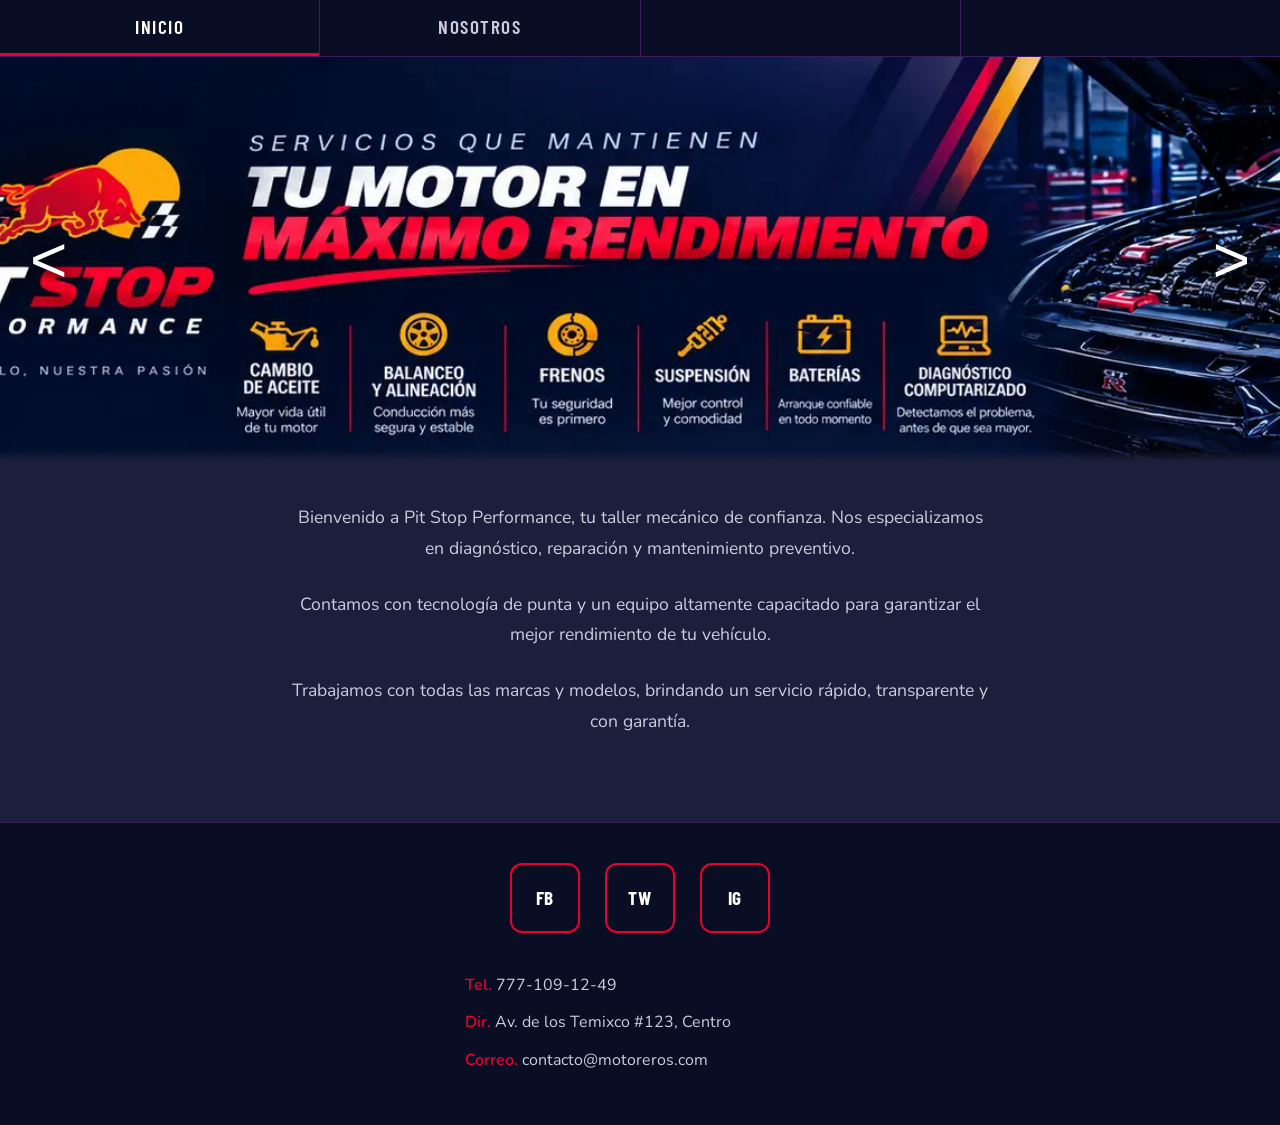
==== index.html @ a775bce0 "First commit" ====
<!DOCTYPE html>
<html lang="es">
<head>
    <meta charset="UTF-8">
    <meta name="viewport" content="width=device-width, initial-scale=1.0">
    <title>Pit Stop Performance - Taller Mecánico</title>
    <meta name="description" content="Pit Stop Performance, taller mecánico especializado en diagnóstico, reparación y mantenimiento preventivo para todas las marcas y modelos.">

    <!-- Fuentes: preconnect + link (en lugar de @import en el CSS) -->
    <link rel="preconnect" href="https://fonts.googleapis.com">
    <link rel="preconnect" href="https://fonts.gstatic.com" crossorigin>
    <link rel="stylesheet" href="https://fonts.googleapis.com/css2?family=Barlow+Condensed:wght@400;600;700&family=Nunito:wght@400;600&display=swap">

    <link rel="stylesheet" href="css/style.css">
    <link rel="preload" href="img/pit_stop_slider_1.webp" as="image">
</head>
<body>

    <!-- Menú Sticky -->
    <header class="header sticky">
        <!-- Elementos móviles: Botón hamburguesa, Logo circular y Nombre -->
        <button class="menu-toggle" id="btnMenu" aria-label="Abrir menú">☰</button>
        <div class="header-brand">
            <img src="img/logo.png" alt="Pit Stop Performance" class="header-logo" width="45" height="45">
            <span class="header-title">Pit Stop Performance</span>
        </div>

        <!-- Navegación Escritorio -->
        <nav class="navbar desktop-nav">
            <ul class="nav-links">
                <li><a href="#inicio" class="activo">Inicio</a></li>
                <li><a href="nosotros.html">Nosotros</a></li>
                <!-- Espacios reservados (ocultos para lectores de pantalla) -->
                <li aria-hidden="true"><a href="#" tabindex="-1"></a></li>
                <li aria-hidden="true"><a href="#" tabindex="-1"></a></li>
            </ul>
        </nav>
    </header>

    <!-- Menú Lateral Desplegable (Móvil) -->
    <div class="menu-overlay" id="menuOverlay"></div>
    <div class="mobile-menu-drawer" id="mobileDrawer">
        <div class="drawer-header">
            <button class="close-btn" id="btnClose" aria-label="Cerrar menú">X</button>
            <span>Menú</span>
        </div>
        <ul class="drawer-links">
            <li><a href="#inicio">Inicio</a></li>
            <li><a href="nosotros.html">Nosotros</a></li>
            <li aria-hidden="true"><a href="#" tabindex="-1"></a></li>
            <li aria-hidden="true"><a href="#" tabindex="-1"></a></li>
        </ul>
        <div class="drawer-footer">
            <img src="img/logo.png" alt="Pit Stop Performance" class="drawer-logo" width="120" height="120">
        </div>
    </div>

    <!-- Sección del Slide -->
    <section class="slide-section" id="inicio">
        <button class="arrow left-arrow" aria-label="Imagen anterior">&lt;</button>

        <div class="slide-container">
            <img src="img/pit_stop_slider_1.webp" alt="Servicios Pit Stop" class="slide-image active" width="1920" height="640" fetchpriority="high">
            <img src="img/pit_stop_slider_2.webp" alt="Promociones Especiales" class="slide-image" width="1920" height="640" loading="lazy">
            <img src="img/pit_stop_slider_3.webp" alt="Tu confianza nos impulsa" class="slide-image" width="1920" height="640" loading="lazy">

        </div>

        <button class="arrow right-arrow" aria-label="Imagen siguiente">&gt;</button>

        <!-- Efecto difuminado que se fusiona con el fondo #1B1F3B -->
        <div class="fade-overlay"></div>
    </section>

    <!-- Sección de Texto -->
    <section class="text-section" id="presentacion">
        <div class="text-lines">
            <p>Bienvenido a Pit Stop Performance, tu taller mecánico de confianza. Nos especializamos en diagnóstico, reparación y mantenimiento preventivo.</p>
            <p>Contamos con tecnología de punta y un equipo altamente capacitado para garantizar el mejor rendimiento de tu vehículo.</p>
            <p>Trabajamos con todas las marcas y modelos, brindando un servicio rápido, transparente y con garantía.</p>
        </div>
    </section>

    <!-- Footer / Redes y Contacto -->
    <footer class="footer">
        <div class="social-boxes">
            <div class="social-box">FB</div>
            <div class="social-box">TW</div>
            <div class="social-box">IG</div>
        </div>

        <div class="contact-info">
            <p><strong>Tel.</strong> 777-109-12-49</p>
            <p><strong>Dir.</strong> Av. de los Temixco #123, Centro</p>
            <p><strong>Correo.</strong> contacto@motoreros.com</p>
        </div>
    </footer>

    <script src="js/main.js" defer></script>
</body>
</html>
---- css/style.css ----
/* ============================================================
   PIT STOP PERFORMANCE — Taller Mecánico
   Paleta: Red Bull Racing  |  Fuentes: Barlow Condensed + Nunito
   (Las fuentes se cargan con <link> en el HTML, no con @import)
   ============================================================ */

/* Reseteo básico */
* {
    margin: 0;
    padding: 0;
    box-sizing: border-box;
}

/* ── Variables de color Red Bull Racing ── */
:root {
    --azul-profundo:   #0A0E24;   /* Navbar, footer */
    --azul-medianoche: #1B1F3B;   /* Fondo body */
    --morado-borde:    #3A1C5A;   /* Bordes, separadores */
    --rojo-rb:         #E8002D;   /* Acento principal */
    --amarillo-rb:     #F5A623;   /* Acento secundario */
    --blanco:          #FFFFFF;   /* Texto principal */
    --blanco-suave:    #CCCCDD;   /* Texto párrafos */
    --gris-oscuro:     #55557A;   /* Texto terciario / copyright */
    --fondo-body:      #1B1F3B;   /* Color base del body — CLAVE para el difuminado */
}

/* ── Tipografías ── */
body {
    font-family: 'Nunito', 'Segoe UI', Arial, sans-serif;
    background-color: var(--fondo-body);
    color: var(--blanco-suave);
}

/* ============================================================
   NAVBAR — Sticky
   ============================================================ */
.header.sticky {
    position: sticky;
    top: 0;
    background-color: var(--azul-profundo);
    border-bottom: 1px solid var(--morado-borde);
    z-index: 1000;
}

.nav-links {
    display: flex;
    list-style: none;
    width: 100%;
}

.nav-links li {
    flex: 1;
    border-right: 1px solid var(--morado-borde);
}

.nav-links li:last-child {
    border-right: none;
}

.nav-links a {
    display: block;
    text-align: center;
    padding: 15px;
    text-decoration: none;
    color: var(--blanco-suave);
    font-family: 'Barlow Condensed', 'Arial Narrow', sans-serif;
    font-size: 1.2rem;
    font-weight: 600;
    letter-spacing: 0.08em;
    text-transform: uppercase;
    transition: color 0.2s, background-color 0.2s;
    border-bottom: 3px solid transparent;
}

.nav-links a:hover {
    color: var(--blanco);
    background-color: rgba(232, 0, 45, 0.08);
    border-bottom-color: var(--rojo-rb);
}

.nav-links a.activo {
    color: var(--blanco);
    border-bottom-color: var(--rojo-rb);
}

/* ============================================================
   SECCIÓN DEL SLIDE
   ============================================================ */
.slide-section {
    position: relative;
    width: 100%;
    height: 45vh;
    min-height: 300px;
    display: flex;
    align-items: center;
    justify-content: space-between;
    overflow: hidden;
}

.slide-container {
    position: absolute;
    top: 0;
    left: 0;
    width: 100%;
    height: 100%;
    display: flex;
    align-items: center;
    justify-content: center;
    z-index: 1;
}

.slide-image {
    position: absolute;
    top: 0;
    left: 0;
    width: 100%;
    height: 100%;
    object-fit: cover;
    opacity: 0;
    transition: opacity 0.6s ease;
}

.slide-image.active {
    opacity: 1;
}

/* Flechas prev / next */
.arrow {
    background: transparent;
    border: none;
    font-size: 4rem;
    color: var(--blanco);
    cursor: pointer;
    z-index: 4;
    padding: 0 30px;
    text-shadow: 2px 2px 10px rgba(0, 0, 0, 0.8);
    transition: color 0.2s, text-shadow 0.2s;
    line-height: 1;
    user-select: none;
}

.arrow:hover {
    color: var(--rojo-rb);
    text-shadow: 0 0 18px rgba(232, 0, 45, 0.7);
}

/* ── DIFUMINADO ──
   El gradiente va de transparente al mismo color del body (#1B1F3B).
   Este valor DEBE coincidir con --fondo-body si cambias el color. */
.fade-overlay {
    position: absolute;
    bottom: 0;
    left: 0;
    width: 100%;
    height: 40px;
    background: linear-gradient(
        to bottom,
        rgba(27, 31, 59, 0) 0%,
        rgba(27, 31, 59, 0.1) 70%,
        rgba(27, 31, 59, 1) 100%
    );
    z-index: 3;
    pointer-events: none;
}

/* ============================================================
   SECCIÓN DE TEXTO (debajo del slide)
   ============================================================ */
.text-section {
    position: relative;
    padding: 40px 20px 60px 20px;
    text-align: center;
    z-index: 5;
    background-color: var(--fondo-body);
}

.text-lines {
    max-width: 700px;
    margin: 0 auto;
}

.text-lines p {
    margin-bottom: 25px;
    font-family: 'Nunito', sans-serif;
    font-size: 1.1rem;
    font-weight: 400;
    color: var(--blanco-suave);
    line-height: 1.75;
}

/* ============================================================
   FOOTER — Redes Sociales + Contacto
   ============================================================ */
.footer {
    padding: 40px 20px;
    display: flex;
    flex-direction: column;
    align-items: center;
    background-color: var(--azul-profundo);
    border-top: 1px solid var(--morado-borde);
}

.social-boxes {
    display: flex;
    gap: 25px;
    margin-bottom: 40px;
}

.social-box {
    width: 70px;
    height: 70px;
    border: 2px solid var(--rojo-rb);
    border-radius: 12px;
    display: flex;
    align-items: center;
    justify-content: center;
    font-family: 'Barlow Condensed', sans-serif;
    font-weight: 700;
    font-size: 1.2rem;
    color: var(--blanco);
    cursor: pointer;
    background-color: transparent;
    letter-spacing: 0.05em;
    transition: background-color 0.2s, border-color 0.2s, color 0.2s, transform 0.15s;
}

.social-box:hover {
    background-color: var(--rojo-rb);
    border-color: var(--rojo-rb);
    color: var(--blanco);
    transform: translateY(-3px);
}

.contact-info {
    text-align: left;
    width: 100%;
    max-width: 350px;
}

.contact-info p {
    margin-bottom: 12px;
    font-family: 'Nunito', sans-serif;
    font-size: 1rem;
    font-weight: 400;
    color: var(--blanco-suave);
    line-height: 1.6;
}

.contact-info strong {
    color: var(--rojo-rb);
    font-weight: 600;
}

/* Logo central del slider */
.center-logo {
    position: absolute;
    width: 220px;
    height: auto;
    z-index: 2;
    filter: drop-shadow(0px 4px 8px rgba(0,0,0,0.6));
}

/* ============================================================
   UTILIDADES
   ============================================================ */

/* Scrollbar personalizado (solo Chrome/Edge) */
::-webkit-scrollbar { width: 8px; }
::-webkit-scrollbar-track { background: var(--azul-profundo); }
::-webkit-scrollbar-thumb { background: var(--morado-borde); border-radius: 4px; }
::-webkit-scrollbar-thumb:hover { background: var(--rojo-rb); }

/* ============================================================
   DISEÑO RESPONSIVO (MÓVIL)
   ============================================================ */

/* Ocultar elementos móviles por defecto (vista de escritorio) */
.menu-toggle, .header-brand, .mobile-menu-drawer {
    display: none;
}

@media (max-width: 1080px) {
    .desktop-nav {
        display: none;
    }

    /* --- Capa de fondo oscuro y borroso --- */
    .menu-overlay {
        position: fixed;
        top: 0;
        left: 0;
        width: 100%;
        height: 100vh;
        background-color: rgba(10, 14, 36, 0.6);
        backdrop-filter: blur(4px);
        -webkit-backdrop-filter: blur(4px);
        z-index: 1500;
        opacity: 0;
        visibility: hidden;
        transition: opacity 0.3s ease, visibility 0.3s ease;
    }

    .menu-overlay.active {
        opacity: 1;
        visibility: visible;
    }

    .header.sticky {
        display: flex;
        align-items: center;
        justify-content: space-between;
        padding: 10px 20px;
    }

    .menu-toggle {
        display: block;
        background: none;
        border: none;
        color: var(--blanco);
        font-size: 2rem;
        cursor: pointer;
    }

    .header-brand {
        display: flex;
        align-items: center;
        gap: 10px;
        color: var(--blanco);
        font-family: 'Barlow Condensed', sans-serif;
        font-size: 1.5rem;
        font-weight: 700;
    }

    /* --- Menú Lateral (Drawer) --- */
    .mobile-menu-drawer {
        display: flex;
        flex-direction: column;
        position: fixed;
        top: 0;
        left: 0;
        width: 75%;
        max-width: 320px;
        height: 100vh;
        background-color: var(--azul-profundo);
        border-right: 2px solid var(--rojo-rb);
        box-shadow: 5px 0 15px rgba(0,0,0,0.5);
        z-index: 2000;
        transform: translateX(-100%);
        transition: transform 0.3s ease-in-out;
    }

    .mobile-menu-drawer.open {
        transform: translateX(0);
    }

    .drawer-header {
        display: flex;
        align-items: center;
        padding: 20px;
        border-bottom: 1px solid var(--morado-borde);
        color: var(--blanco);
        font-family: 'Barlow Condensed', sans-serif;
        font-size: 1.5rem;
    }

    .close-btn {
        background: none;
        border: 1px solid var(--blanco);
        color: var(--blanco);
        padding: 5px 12px;
        margin-right: 15px;
        cursor: pointer;
        font-size: 1.2rem;
        font-weight: bold;
    }

    .drawer-links {
        list-style: none;
        display: flex;
        flex-direction: column;
        padding: 0;
    }

    .drawer-links li {
        border-bottom: 1px solid var(--morado-borde);
    }

    .drawer-links a {
        display: block;
        padding: 20px;
        color: var(--blanco-suave);
        text-decoration: none;
        font-family: 'Barlow Condensed', sans-serif;
        font-size: 1.2rem;
        text-transform: uppercase;
    }

    .drawer-footer {
        margin-top: auto;
        padding: 20px;
        display: flex;
        justify-content: center;
        border-top: 1px solid var(--morado-borde);
    }

    .slide-section {
        height: auto;
        min-height: 150px;
        aspect-ratio: 3 / 1;
    }

    .header-logo {
        width: 45px;
        height: auto;
        object-fit: contain;
    }

    .drawer-logo {
        width: 120px;
        height: auto;
        margin: 0 auto;
        object-fit: contain;
    }

    .center-logo {
        width: 140px;
    }

    .slide-image {
        object-fit: contain;
        background-color: var(--fondo-body);
    }

    .arrow {
        font-size: 2rem;
        padding: 0 5px;
    }

    .fade-overlay {
        display: none;
    }
}

/* ============================================================
   ANIMACIONES AL HACER SCROLL (SCROLLTELLING UNIVERSAL)
   ============================================================ */

/* Estados iniciales (invisibles). will-change solo mientras esperan animarse */
.animar-arriba,
.animar-izquierda,
.animar-derecha {
    opacity: 0;
    will-change: opacity, transform;
    transition: opacity 0.8s ease-out, transform 0.8s ease-out;
}

.animar-arriba    { transform: translateY(50px); }
.animar-izquierda { transform: translateX(-50px); }
.animar-derecha   { transform: translateX(50px); }

/* Estado final (activado por JavaScript). Libera la capa de GPU al terminar */
.animar-arriba.visible,
.animar-izquierda.visible,
.animar-derecha.visible {
    opacity: 1;
    transform: translate(0, 0);
    will-change: auto;
}

/* Efecto cascada */
.retraso-1 { transition-delay: 0.2s; }
.retraso-2 { transition-delay: 0.4s; }
.retraso-3 { transition-delay: 0.6s; }

/* Accesibilidad: sin movimiento para quien lo pide en su sistema */
@media (prefers-reduced-motion: reduce) {
    .animar-arriba,
    .animar-izquierda,
    .animar-derecha {
        opacity: 1;
        transform: none;
        transition: none;
        will-change: auto;
    }

    .slide-image,
    .timeline-horizontal {
        transition: none;
    }
}
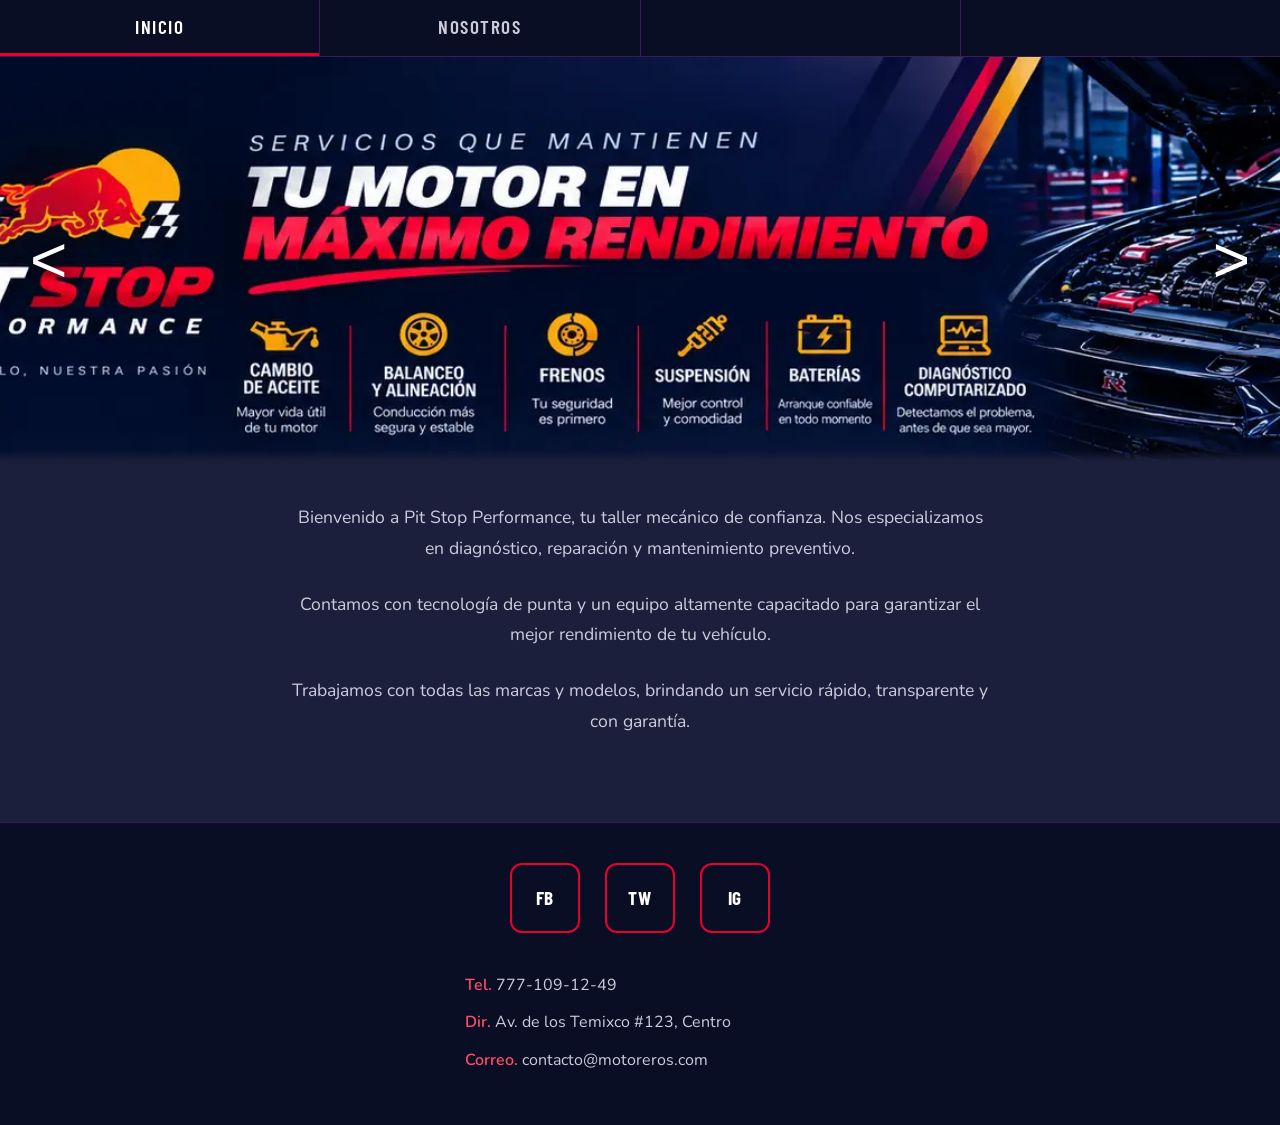
==== commit 92fd1058: "tercer inteto" ====
--- a/index.html
+++ b/index.html
@@ -6,12 +6,14 @@
     <title>Pit Stop Performance - Taller Mecánico</title>
     <meta name="description" content="Pit Stop Performance, taller mecánico especializado en diagnóstico, reparación y mantenimiento preventivo para todas las marcas y modelos.">
 
-    <!-- Fuentes: preconnect + link (en lugar de @import en el CSS) -->
+    <!-- Fuentes sin bloquear el renderizado -->
     <link rel="preconnect" href="https://fonts.googleapis.com">
     <link rel="preconnect" href="https://fonts.gstatic.com" crossorigin>
-    <link rel="stylesheet" href="https://fonts.googleapis.com/css2?family=Barlow+Condensed:wght@400;600;700&family=Nunito:wght@400;600&display=swap">
+    <link rel="preload" as="style" href="https://fonts.googleapis.com/css2?family=Barlow+Condensed:wght@400;600;700&family=Nunito:wght@400;600&display=swap" onload="this.onload=null;this.rel='stylesheet'">
+    <noscript><link rel="stylesheet" href="https://fonts.googleapis.com/css2?family=Barlow+Condensed:wght@400;600;700&family=Nunito:wght@400;600&display=swap"></noscript>
 
-    <link rel="stylesheet" href="css/style.css">
+    <!-- CSS en línea (fuente editable: css/style.css) -->
+    <style>*{margin:0;padding:0;box-sizing:border-box}:root{--azul-profundo:#0A0E24;--azul-medianoche:#1B1F3B;--morado-borde:#3A1C5A;--rojo-rb:#E8002D;--amarillo-rb:#F5A623;--blanco:#FFFFFF;--blanco-suave:#CCCCDD;--gris-oscuro:#55557A;--rojo-texto:#FF4D6A;--fondo-body:#1B1F3B}body{font-family:'Nunito','Segoe UI',Arial,sans-serif;background-color:var(--fondo-body);color:var(--blanco-suave)}.header.sticky{position:sticky;top:0;background-color:var(--azul-profundo);border-bottom:1px solid var(--morado-borde);z-index:1000}.nav-links{display:flex;list-style:none;width:100%}.nav-links li{flex:1;border-right:1px solid var(--morado-borde)}.nav-links li:last-child{border-right:none}.nav-links a{display:block;text-align:center;padding:15px;text-decoration:none;color:var(--blanco-suave);font-family:'Barlow Condensed','Arial Narrow',sans-serif;font-size:1.2rem;font-weight:600;letter-spacing:0.08em;text-transform:uppercase;transition:color 0.2s,background-color 0.2s;border-bottom:3px solid transparent}.nav-links a:hover{color:var(--blanco);background-color:rgba(232,0,45,0.08);border-bottom-color:var(--rojo-rb)}.nav-links a.activo{color:var(--blanco);border-bottom-color:var(--rojo-rb)}.slide-section{position:relative;width:100%;height:45vh;min-height:300px;display:flex;align-items:center;justify-content:space-between;overflow:hidden}.slide-container{position:absolute;top:0;left:0;width:100%;height:100%;display:flex;align-items:center;justify-content:center;z-index:1}.slide-image{position:absolute;top:0;left:0;width:100%;height:100%;object-fit:cover;opacity:0;transition:opacity 0.6s ease}.slide-image.active{opacity:1}.arrow{background:transparent;border:none;font-size:4rem;color:var(--blanco);cursor:pointer;z-index:4;padding:0 30px;text-shadow:2px 2px 10px rgba(0,0,0,0.8);transition:color 0.2s,text-shadow 0.2s;line-height:1;user-select:none}.arrow:hover{color:var(--rojo-rb);text-shadow:0 0 18px rgba(232,0,45,0.7)}.fade-overlay{position:absolute;bottom:0;left:0;width:100%;height:40px;background:linear-gradient( to bottom,rgba(27,31,59,0) 0%,rgba(27,31,59,0.1) 70%,rgba(27,31,59,1) 100% );z-index:3;pointer-events:none}.text-section{position:relative;padding:40px 20px 60px 20px;text-align:center;z-index:5;background-color:var(--fondo-body)}.text-lines{max-width:700px;margin:0 auto}.text-lines p{margin-bottom:25px;font-family:'Nunito',sans-serif;font-size:1.1rem;font-weight:400;color:var(--blanco-suave);line-height:1.75}.footer{padding:40px 20px;display:flex;flex-direction:column;align-items:center;background-color:var(--azul-profundo);border-top:1px solid var(--morado-borde)}.social-boxes{display:flex;gap:25px;margin-bottom:40px}.social-box{width:70px;height:70px;border:2px solid var(--rojo-rb);border-radius:12px;display:flex;align-items:center;justify-content:center;font-family:'Barlow Condensed',sans-serif;font-weight:700;font-size:1.2rem;color:var(--blanco);cursor:pointer;background-color:transparent;letter-spacing:0.05em;transition:background-color 0.2s,border-color 0.2s,color 0.2s,transform 0.15s}.social-box:hover{background-color:var(--rojo-rb);border-color:var(--rojo-rb);color:var(--blanco);transform:translateY(-3px)}.contact-info{text-align:left;width:100%;max-width:350px}.contact-info p{margin-bottom:12px;font-family:'Nunito',sans-serif;font-size:1rem;font-weight:400;color:var(--blanco-suave);line-height:1.6}.contact-info strong{color:var(--rojo-texto);font-weight:600}.center-logo{position:absolute;width:220px;height:auto;z-index:2;filter:drop-shadow(0px 4px 8px rgba(0,0,0,0.6))}::-webkit-scrollbar{width:8px}::-webkit-scrollbar-track{background:var(--azul-profundo)}::-webkit-scrollbar-thumb{background:var(--morado-borde);border-radius:4px}::-webkit-scrollbar-thumb:hover{background:var(--rojo-rb)}.menu-toggle,.header-brand,.mobile-menu-drawer{display:none}@media (max-width:1080px){.desktop-nav{display:none}.menu-overlay{position:fixed;top:0;left:0;width:100%;height:100vh;background-color:rgba(10,14,36,0.6);backdrop-filter:blur(4px);-webkit-backdrop-filter:blur(4px);z-index:1500;opacity:0;visibility:hidden;transition:opacity 0.3s ease,visibility 0.3s ease}.menu-overlay.active{opacity:1;visibility:visible}.header.sticky{display:flex;align-items:center;justify-content:space-between;padding:10px 20px}.menu-toggle{display:block;background:none;border:none;color:var(--blanco);font-size:2rem;cursor:pointer}.header-brand{display:flex;align-items:center;gap:10px;color:var(--blanco);font-family:'Barlow Condensed',sans-serif;font-size:1.5rem;font-weight:700}.mobile-menu-drawer{display:flex;flex-direction:column;position:fixed;top:0;left:0;width:75%;max-width:320px;height:100vh;background-color:var(--azul-profundo);border-right:2px solid var(--rojo-rb);box-shadow:5px 0 15px rgba(0,0,0,0.5);z-index:2000;transform:translateX(-100%);transition:transform 0.3s ease-in-out}.mobile-menu-drawer.open{transform:translateX(0)}.drawer-header{display:flex;align-items:center;padding:20px;border-bottom:1px solid var(--morado-borde);color:var(--blanco);font-family:'Barlow Condensed',sans-serif;font-size:1.5rem}.close-btn{background:none;border:1px solid var(--blanco);color:var(--blanco);padding:5px 12px;margin-right:15px;cursor:pointer;font-size:1.2rem;font-weight:bold}.drawer-links{list-style:none;display:flex;flex-direction:column;padding:0}.drawer-links li{border-bottom:1px solid var(--morado-borde)}.drawer-links a{display:block;padding:20px;color:var(--blanco-suave);text-decoration:none;font-family:'Barlow Condensed',sans-serif;font-size:1.2rem;text-transform:uppercase}.drawer-footer{margin-top:auto;padding:20px;display:flex;justify-content:center;border-top:1px solid var(--morado-borde)}.slide-section{height:auto;min-height:150px;aspect-ratio:3 / 1}.header-logo{width:45px;height:auto;object-fit:contain}.drawer-logo{width:120px;height:auto;margin:0 auto;object-fit:contain}.center-logo{width:140px}.slide-image{object-fit:contain;background-color:var(--fondo-body)}.arrow{font-size:2rem;padding:0 5px}.fade-overlay{display:none}}.animar-arriba,.animar-izquierda,.animar-derecha{opacity:0;will-change:opacity,transform;transition:opacity 0.8s ease-out,transform 0.8s ease-out}.animar-arriba{transform:translateY(50px)}.animar-izquierda{transform:translateX(-50px)}.animar-derecha{transform:translateX(50px)}.animar-arriba.visible,.animar-izquierda.visible,.animar-derecha.visible{opacity:1;transform:translate(0,0);will-change:auto}.retraso-1{transition-delay:0.2s}.retraso-2{transition-delay:0.4s}.retraso-3{transition-delay:0.6s}@media (prefers-reduced-motion:reduce){.animar-arriba,.animar-izquierda,.animar-derecha{opacity:1;transform:none;transition:none;will-change:auto}.slide-image,.timeline-horizontal{transition:none}}</style>
     <link rel="preload" href="img/pit_stop_slider_1.webp" as="image">
 </head>
 <body>
@@ -21,7 +23,7 @@
         <!-- Elementos móviles: Botón hamburguesa, Logo circular y Nombre -->
         <button class="menu-toggle" id="btnMenu" aria-label="Abrir menú">☰</button>
         <div class="header-brand">
-            <img src="img/logo.png" alt="Pit Stop Performance" class="header-logo" width="45" height="45">
+            <img src="img/logo.webp" alt="Pit Stop Performance" class="header-logo" width="45" height="45">
             <span class="header-title">Pit Stop Performance</span>
         </div>
 
@@ -51,7 +53,7 @@
             <li aria-hidden="true"><a href="#" tabindex="-1"></a></li>
         </ul>
         <div class="drawer-footer">
-            <img src="img/logo.png" alt="Pit Stop Performance" class="drawer-logo" width="120" height="120">
+            <img src="img/logo.webp" alt="Pit Stop Performance" class="drawer-logo" width="120" height="120">
         </div>
     </div>
 
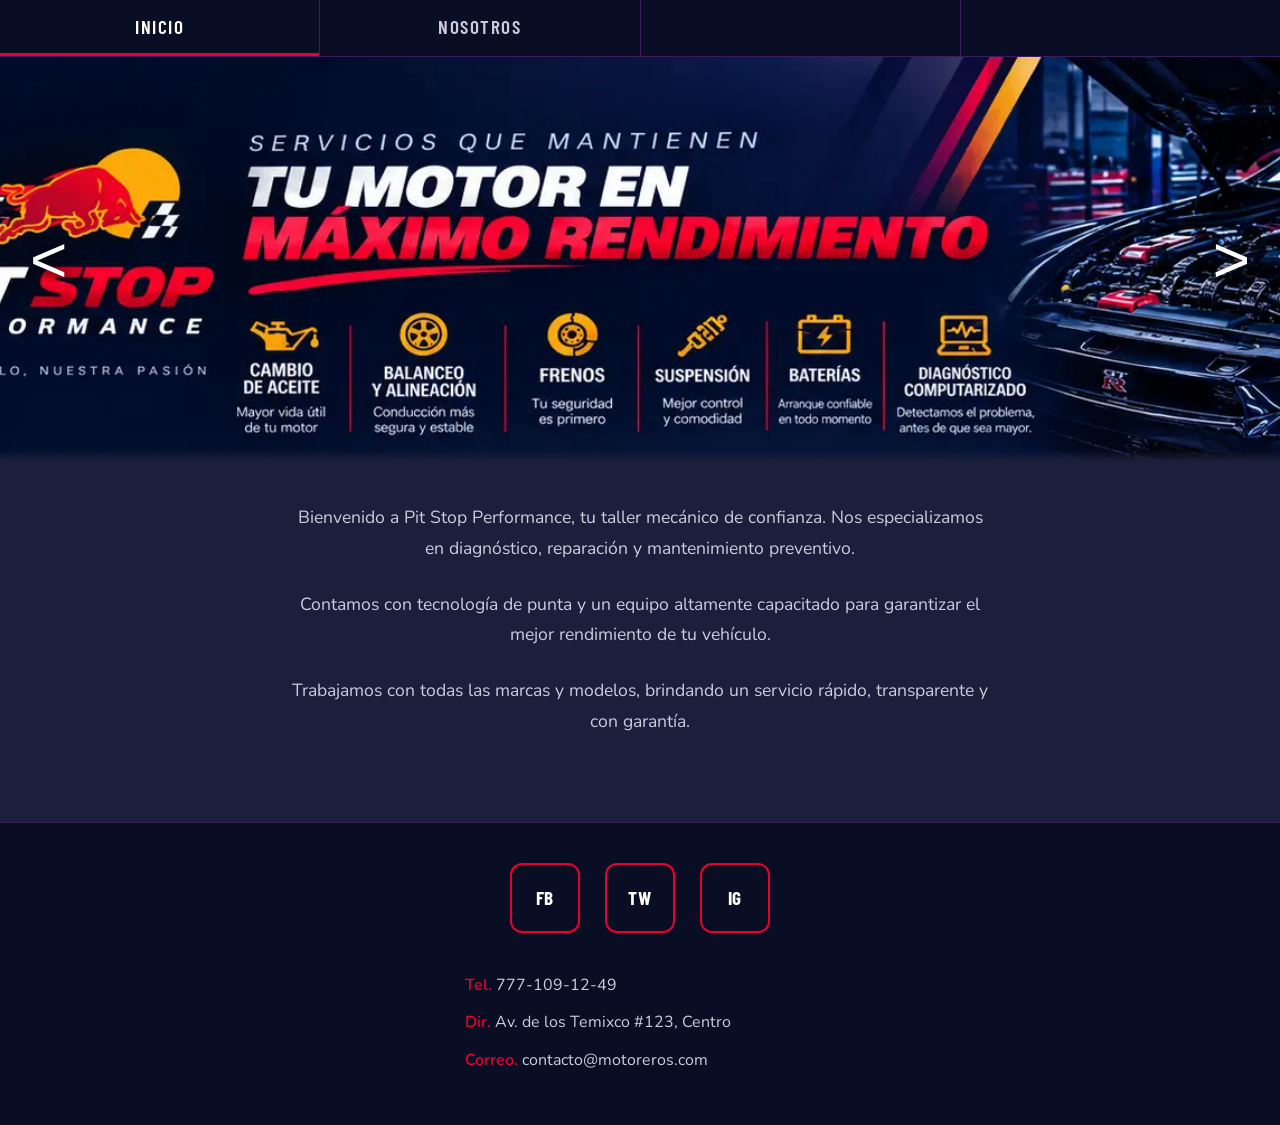
==== commit 645b5c30: "Quarto" ====
--- a/index.html
+++ b/index.html
@@ -6,14 +6,12 @@
     <title>Pit Stop Performance - Taller Mecánico</title>
     <meta name="description" content="Pit Stop Performance, taller mecánico especializado en diagnóstico, reparación y mantenimiento preventivo para todas las marcas y modelos.">
 
-    <!-- Fuentes sin bloquear el renderizado -->
+    <!-- Fuentes: preconnect + link (en lugar de @import en el CSS) -->
     <link rel="preconnect" href="https://fonts.googleapis.com">
     <link rel="preconnect" href="https://fonts.gstatic.com" crossorigin>
-    <link rel="preload" as="style" href="https://fonts.googleapis.com/css2?family=Barlow+Condensed:wght@400;600;700&family=Nunito:wght@400;600&display=swap" onload="this.onload=null;this.rel='stylesheet'">
-    <noscript><link rel="stylesheet" href="https://fonts.googleapis.com/css2?family=Barlow+Condensed:wght@400;600;700&family=Nunito:wght@400;600&display=swap"></noscript>
+    <link rel="stylesheet" href="https://fonts.googleapis.com/css2?family=Barlow+Condensed:wght@400;600;700&family=Nunito:wght@400;600&display=swap">
 
-    <!-- CSS en línea (fuente editable: css/style.css) -->
-    <style>*{margin:0;padding:0;box-sizing:border-box}:root{--azul-profundo:#0A0E24;--azul-medianoche:#1B1F3B;--morado-borde:#3A1C5A;--rojo-rb:#E8002D;--amarillo-rb:#F5A623;--blanco:#FFFFFF;--blanco-suave:#CCCCDD;--gris-oscuro:#55557A;--rojo-texto:#FF4D6A;--fondo-body:#1B1F3B}body{font-family:'Nunito','Segoe UI',Arial,sans-serif;background-color:var(--fondo-body);color:var(--blanco-suave)}.header.sticky{position:sticky;top:0;background-color:var(--azul-profundo);border-bottom:1px solid var(--morado-borde);z-index:1000}.nav-links{display:flex;list-style:none;width:100%}.nav-links li{flex:1;border-right:1px solid var(--morado-borde)}.nav-links li:last-child{border-right:none}.nav-links a{display:block;text-align:center;padding:15px;text-decoration:none;color:var(--blanco-suave);font-family:'Barlow Condensed','Arial Narrow',sans-serif;font-size:1.2rem;font-weight:600;letter-spacing:0.08em;text-transform:uppercase;transition:color 0.2s,background-color 0.2s;border-bottom:3px solid transparent}.nav-links a:hover{color:var(--blanco);background-color:rgba(232,0,45,0.08);border-bottom-color:var(--rojo-rb)}.nav-links a.activo{color:var(--blanco);border-bottom-color:var(--rojo-rb)}.slide-section{position:relative;width:100%;height:45vh;min-height:300px;display:flex;align-items:center;justify-content:space-between;overflow:hidden}.slide-container{position:absolute;top:0;left:0;width:100%;height:100%;display:flex;align-items:center;justify-content:center;z-index:1}.slide-image{position:absolute;top:0;left:0;width:100%;height:100%;object-fit:cover;opacity:0;transition:opacity 0.6s ease}.slide-image.active{opacity:1}.arrow{background:transparent;border:none;font-size:4rem;color:var(--blanco);cursor:pointer;z-index:4;padding:0 30px;text-shadow:2px 2px 10px rgba(0,0,0,0.8);transition:color 0.2s,text-shadow 0.2s;line-height:1;user-select:none}.arrow:hover{color:var(--rojo-rb);text-shadow:0 0 18px rgba(232,0,45,0.7)}.fade-overlay{position:absolute;bottom:0;left:0;width:100%;height:40px;background:linear-gradient( to bottom,rgba(27,31,59,0) 0%,rgba(27,31,59,0.1) 70%,rgba(27,31,59,1) 100% );z-index:3;pointer-events:none}.text-section{position:relative;padding:40px 20px 60px 20px;text-align:center;z-index:5;background-color:var(--fondo-body)}.text-lines{max-width:700px;margin:0 auto}.text-lines p{margin-bottom:25px;font-family:'Nunito',sans-serif;font-size:1.1rem;font-weight:400;color:var(--blanco-suave);line-height:1.75}.footer{padding:40px 20px;display:flex;flex-direction:column;align-items:center;background-color:var(--azul-profundo);border-top:1px solid var(--morado-borde)}.social-boxes{display:flex;gap:25px;margin-bottom:40px}.social-box{width:70px;height:70px;border:2px solid var(--rojo-rb);border-radius:12px;display:flex;align-items:center;justify-content:center;font-family:'Barlow Condensed',sans-serif;font-weight:700;font-size:1.2rem;color:var(--blanco);cursor:pointer;background-color:transparent;letter-spacing:0.05em;transition:background-color 0.2s,border-color 0.2s,color 0.2s,transform 0.15s}.social-box:hover{background-color:var(--rojo-rb);border-color:var(--rojo-rb);color:var(--blanco);transform:translateY(-3px)}.contact-info{text-align:left;width:100%;max-width:350px}.contact-info p{margin-bottom:12px;font-family:'Nunito',sans-serif;font-size:1rem;font-weight:400;color:var(--blanco-suave);line-height:1.6}.contact-info strong{color:var(--rojo-texto);font-weight:600}.center-logo{position:absolute;width:220px;height:auto;z-index:2;filter:drop-shadow(0px 4px 8px rgba(0,0,0,0.6))}::-webkit-scrollbar{width:8px}::-webkit-scrollbar-track{background:var(--azul-profundo)}::-webkit-scrollbar-thumb{background:var(--morado-borde);border-radius:4px}::-webkit-scrollbar-thumb:hover{background:var(--rojo-rb)}.menu-toggle,.header-brand,.mobile-menu-drawer{display:none}@media (max-width:1080px){.desktop-nav{display:none}.menu-overlay{position:fixed;top:0;left:0;width:100%;height:100vh;background-color:rgba(10,14,36,0.6);backdrop-filter:blur(4px);-webkit-backdrop-filter:blur(4px);z-index:1500;opacity:0;visibility:hidden;transition:opacity 0.3s ease,visibility 0.3s ease}.menu-overlay.active{opacity:1;visibility:visible}.header.sticky{display:flex;align-items:center;justify-content:space-between;padding:10px 20px}.menu-toggle{display:block;background:none;border:none;color:var(--blanco);font-size:2rem;cursor:pointer}.header-brand{display:flex;align-items:center;gap:10px;color:var(--blanco);font-family:'Barlow Condensed',sans-serif;font-size:1.5rem;font-weight:700}.mobile-menu-drawer{display:flex;flex-direction:column;position:fixed;top:0;left:0;width:75%;max-width:320px;height:100vh;background-color:var(--azul-profundo);border-right:2px solid var(--rojo-rb);box-shadow:5px 0 15px rgba(0,0,0,0.5);z-index:2000;transform:translateX(-100%);transition:transform 0.3s ease-in-out}.mobile-menu-drawer.open{transform:translateX(0)}.drawer-header{display:flex;align-items:center;padding:20px;border-bottom:1px solid var(--morado-borde);color:var(--blanco);font-family:'Barlow Condensed',sans-serif;font-size:1.5rem}.close-btn{background:none;border:1px solid var(--blanco);color:var(--blanco);padding:5px 12px;margin-right:15px;cursor:pointer;font-size:1.2rem;font-weight:bold}.drawer-links{list-style:none;display:flex;flex-direction:column;padding:0}.drawer-links li{border-bottom:1px solid var(--morado-borde)}.drawer-links a{display:block;padding:20px;color:var(--blanco-suave);text-decoration:none;font-family:'Barlow Condensed',sans-serif;font-size:1.2rem;text-transform:uppercase}.drawer-footer{margin-top:auto;padding:20px;display:flex;justify-content:center;border-top:1px solid var(--morado-borde)}.slide-section{height:auto;min-height:150px;aspect-ratio:3 / 1}.header-logo{width:45px;height:auto;object-fit:contain}.drawer-logo{width:120px;height:auto;margin:0 auto;object-fit:contain}.center-logo{width:140px}.slide-image{object-fit:contain;background-color:var(--fondo-body)}.arrow{font-size:2rem;padding:0 5px}.fade-overlay{display:none}}.animar-arriba,.animar-izquierda,.animar-derecha{opacity:0;will-change:opacity,transform;transition:opacity 0.8s ease-out,transform 0.8s ease-out}.animar-arriba{transform:translateY(50px)}.animar-izquierda{transform:translateX(-50px)}.animar-derecha{transform:translateX(50px)}.animar-arriba.visible,.animar-izquierda.visible,.animar-derecha.visible{opacity:1;transform:translate(0,0);will-change:auto}.retraso-1{transition-delay:0.2s}.retraso-2{transition-delay:0.4s}.retraso-3{transition-delay:0.6s}@media (prefers-reduced-motion:reduce){.animar-arriba,.animar-izquierda,.animar-derecha{opacity:1;transform:none;transition:none;will-change:auto}.slide-image,.timeline-horizontal{transition:none}}</style>
+    <link rel="stylesheet" href="css/style.css">
     <link rel="preload" href="img/pit_stop_slider_1.webp" as="image">
 </head>
 <body>
@@ -23,7 +21,7 @@
         <!-- Elementos móviles: Botón hamburguesa, Logo circular y Nombre -->
         <button class="menu-toggle" id="btnMenu" aria-label="Abrir menú">☰</button>
         <div class="header-brand">
-            <img src="img/logo.webp" alt="Pit Stop Performance" class="header-logo" width="45" height="45">
+            <img src="img/logo.png" alt="Pit Stop Performance" class="header-logo" width="45" height="45">
             <span class="header-title">Pit Stop Performance</span>
         </div>
 
@@ -53,7 +51,7 @@
             <li aria-hidden="true"><a href="#" tabindex="-1"></a></li>
         </ul>
         <div class="drawer-footer">
-            <img src="img/logo.webp" alt="Pit Stop Performance" class="drawer-logo" width="120" height="120">
+            <img src="img/logo.png" alt="Pit Stop Performance" class="drawer-logo" width="120" height="120">
         </div>
     </div>
 
--- a/css/style.css
+++ b/css/style.css
@@ -0,0 +1,490 @@
+/* ============================================================
+   PIT STOP PERFORMANCE — Taller Mecánico
+   Paleta: Red Bull Racing  |  Fuentes: Barlow Condensed + Nunito
+   (Las fuentes se cargan con <link> en el HTML, no con @import)
+   ============================================================ */
+
+/* Reseteo básico */
+* {
+    margin: 0;
+    padding: 0;
+    box-sizing: border-box;
+}
+
+/* ── Variables de color Red Bull Racing ── */
+:root {
+    --azul-profundo:   #0A0E24;   /* Navbar, footer */
+    --azul-medianoche: #1B1F3B;   /* Fondo body */
+    --morado-borde:    #3A1C5A;   /* Bordes, separadores */
+    --rojo-rb:         #E8002D;   /* Acento principal */
+    --amarillo-rb:     #F5A623;   /* Acento secundario */
+    --blanco:          #FFFFFF;   /* Texto principal */
+    --blanco-suave:    #CCCCDD;   /* Texto párrafos */
+    --gris-oscuro:     #55557A;   /* Texto terciario / copyright */
+    --fondo-body:      #1B1F3B;   /* Color base del body — CLAVE para el difuminado */
+}
+
+/* ── Tipografías ── */
+body {
+    font-family: 'Nunito', 'Segoe UI', Arial, sans-serif;
+    background-color: var(--fondo-body);
+    color: var(--blanco-suave);
+}
+
+/* ============================================================
+   NAVBAR — Sticky
+   ============================================================ */
+.header.sticky {
+    position: sticky;
+    top: 0;
+    background-color: var(--azul-profundo);
+    border-bottom: 1px solid var(--morado-borde);
+    z-index: 1000;
+}
+
+.nav-links {
+    display: flex;
+    list-style: none;
+    width: 100%;
+}
+
+.nav-links li {
+    flex: 1;
+    border-right: 1px solid var(--morado-borde);
+}
+
+.nav-links li:last-child {
+    border-right: none;
+}
+
+.nav-links a {
+    display: block;
+    text-align: center;
+    padding: 15px;
+    text-decoration: none;
+    color: var(--blanco-suave);
+    font-family: 'Barlow Condensed', 'Arial Narrow', sans-serif;
+    font-size: 1.2rem;
+    font-weight: 600;
+    letter-spacing: 0.08em;
+    text-transform: uppercase;
+    transition: color 0.2s, background-color 0.2s;
+    border-bottom: 3px solid transparent;
+}
+
+.nav-links a:hover {
+    color: var(--blanco);
+    background-color: rgba(232, 0, 45, 0.08);
+    border-bottom-color: var(--rojo-rb);
+}
+
+.nav-links a.activo {
+    color: var(--blanco);
+    border-bottom-color: var(--rojo-rb);
+}
+
+/* ============================================================
+   SECCIÓN DEL SLIDE
+   ============================================================ */
+.slide-section {
+    position: relative;
+    width: 100%;
+    height: 45vh;
+    min-height: 300px;
+    display: flex;
+    align-items: center;
+    justify-content: space-between;
+    overflow: hidden;
+}
+
+.slide-container {
+    position: absolute;
+    top: 0;
+    left: 0;
+    width: 100%;
+    height: 100%;
+    display: flex;
+    align-items: center;
+    justify-content: center;
+    z-index: 1;
+}
+
+.slide-image {
+    position: absolute;
+    top: 0;
+    left: 0;
+    width: 100%;
+    height: 100%;
+    object-fit: cover;
+    opacity: 0;
+    transition: opacity 0.6s ease;
+}
+
+.slide-image.active {
+    opacity: 1;
+}
+
+/* Flechas prev / next */
+.arrow {
+    background: transparent;
+    border: none;
+    font-size: 4rem;
+    color: var(--blanco);
+    cursor: pointer;
+    z-index: 4;
+    padding: 0 30px;
+    text-shadow: 2px 2px 10px rgba(0, 0, 0, 0.8);
+    transition: color 0.2s, text-shadow 0.2s;
+    line-height: 1;
+    user-select: none;
+}
+
+.arrow:hover {
+    color: var(--rojo-rb);
+    text-shadow: 0 0 18px rgba(232, 0, 45, 0.7);
+}
+
+/* ── DIFUMINADO ──
+   El gradiente va de transparente al mismo color del body (#1B1F3B).
+   Este valor DEBE coincidir con --fondo-body si cambias el color. */
+.fade-overlay {
+    position: absolute;
+    bottom: 0;
+    left: 0;
+    width: 100%;
+    height: 40px;
+    background: linear-gradient(
+        to bottom,
+        rgba(27, 31, 59, 0) 0%,
+        rgba(27, 31, 59, 0.1) 70%,
+        rgba(27, 31, 59, 1) 100%
+    );
+    z-index: 3;
+    pointer-events: none;
+}
+
+/* ============================================================
+   SECCIÓN DE TEXTO (debajo del slide)
+   ============================================================ */
+.text-section {
+    position: relative;
+    padding: 40px 20px 60px 20px;
+    text-align: center;
+    z-index: 5;
+    background-color: var(--fondo-body);
+}
+
+.text-lines {
+    max-width: 700px;
+    margin: 0 auto;
+}
+
+.text-lines p {
+    margin-bottom: 25px;
+    font-family: 'Nunito', sans-serif;
+    font-size: 1.1rem;
+    font-weight: 400;
+    color: var(--blanco-suave);
+    line-height: 1.75;
+}
+
+/* ============================================================
+   FOOTER — Redes Sociales + Contacto
+   ============================================================ */
+.footer {
+    padding: 40px 20px;
+    display: flex;
+    flex-direction: column;
+    align-items: center;
+    background-color: var(--azul-profundo);
+    border-top: 1px solid var(--morado-borde);
+}
+
+.social-boxes {
+    display: flex;
+    gap: 25px;
+    margin-bottom: 40px;
+}
+
+.social-box {
+    width: 70px;
+    height: 70px;
+    border: 2px solid var(--rojo-rb);
+    border-radius: 12px;
+    display: flex;
+    align-items: center;
+    justify-content: center;
+    font-family: 'Barlow Condensed', sans-serif;
+    font-weight: 700;
+    font-size: 1.2rem;
+    color: var(--blanco);
+    cursor: pointer;
+    background-color: transparent;
+    letter-spacing: 0.05em;
+    transition: background-color 0.2s, border-color 0.2s, color 0.2s, transform 0.15s;
+}
+
+.social-box:hover {
+    background-color: var(--rojo-rb);
+    border-color: var(--rojo-rb);
+    color: var(--blanco);
+    transform: translateY(-3px);
+}
+
+.contact-info {
+    text-align: left;
+    width: 100%;
+    max-width: 350px;
+}
+
+.contact-info p {
+    margin-bottom: 12px;
+    font-family: 'Nunito', sans-serif;
+    font-size: 1rem;
+    font-weight: 400;
+    color: var(--blanco-suave);
+    line-height: 1.6;
+}
+
+.contact-info strong {
+    color: var(--rojo-rb);
+    font-weight: 600;
+}
+
+/* Logo central del slider */
+.center-logo {
+    position: absolute;
+    width: 220px;
+    height: auto;
+    z-index: 2;
+    filter: drop-shadow(0px 4px 8px rgba(0,0,0,0.6));
+}
+
+/* ============================================================
+   UTILIDADES
+   ============================================================ */
+
+/* Scrollbar personalizado (solo Chrome/Edge) */
+::-webkit-scrollbar { width: 8px; }
+::-webkit-scrollbar-track { background: var(--azul-profundo); }
+::-webkit-scrollbar-thumb { background: var(--morado-borde); border-radius: 4px; }
+::-webkit-scrollbar-thumb:hover { background: var(--rojo-rb); }
+
+/* ============================================================
+   DISEÑO RESPONSIVO (MÓVIL)
+   ============================================================ */
+
+/* Ocultar elementos móviles por defecto (vista de escritorio) */
+.menu-toggle, .header-brand, .mobile-menu-drawer {
+    display: none;
+}
+
+@media (max-width: 1080px) {
+    .desktop-nav {
+        display: none;
+    }
+
+    /* --- Capa de fondo oscuro y borroso --- */
+    .menu-overlay {
+        position: fixed;
+        top: 0;
+        left: 0;
+        width: 100%;
+        height: 100vh;
+        background-color: rgba(10, 14, 36, 0.6);
+        backdrop-filter: blur(4px);
+        -webkit-backdrop-filter: blur(4px);
+        z-index: 1500;
+        opacity: 0;
+        visibility: hidden;
+        transition: opacity 0.3s ease, visibility 0.3s ease;
+    }
+
+    .menu-overlay.active {
+        opacity: 1;
+        visibility: visible;
+    }
+
+    .header.sticky {
+        display: flex;
+        align-items: center;
+        justify-content: space-between;
+        padding: 10px 20px;
+    }
+
+    .menu-toggle {
+        display: block;
+        background: none;
+        border: none;
+        color: var(--blanco);
+        font-size: 2rem;
+        cursor: pointer;
+    }
+
+    .header-brand {
+        display: flex;
+        align-items: center;
+        gap: 10px;
+        color: var(--blanco);
+        font-family: 'Barlow Condensed', sans-serif;
+        font-size: 1.5rem;
+        font-weight: 700;
+    }
+
+    /* --- Menú Lateral (Drawer) --- */
+    .mobile-menu-drawer {
+        display: flex;
+        flex-direction: column;
+        position: fixed;
+        top: 0;
+        left: 0;
+        width: 75%;
+        max-width: 320px;
+        height: 100vh;
+        background-color: var(--azul-profundo);
+        border-right: 2px solid var(--rojo-rb);
+        box-shadow: 5px 0 15px rgba(0,0,0,0.5);
+        z-index: 2000;
+        transform: translateX(-100%);
+        transition: transform 0.3s ease-in-out;
+    }
+
+    .mobile-menu-drawer.open {
+        transform: translateX(0);
+    }
+
+    .drawer-header {
+        display: flex;
+        align-items: center;
+        padding: 20px;
+        border-bottom: 1px solid var(--morado-borde);
+        color: var(--blanco);
+        font-family: 'Barlow Condensed', sans-serif;
+        font-size: 1.5rem;
+    }
+
+    .close-btn {
+        background: none;
+        border: 1px solid var(--blanco);
+        color: var(--blanco);
+        padding: 5px 12px;
+        margin-right: 15px;
+        cursor: pointer;
+        font-size: 1.2rem;
+        font-weight: bold;
+    }
+
+    .drawer-links {
+        list-style: none;
+        display: flex;
+        flex-direction: column;
+        padding: 0;
+    }
+
+    .drawer-links li {
+        border-bottom: 1px solid var(--morado-borde);
+    }
+
+    .drawer-links a {
+        display: block;
+        padding: 20px;
+        color: var(--blanco-suave);
+        text-decoration: none;
+        font-family: 'Barlow Condensed', sans-serif;
+        font-size: 1.2rem;
+        text-transform: uppercase;
+    }
+
+    .drawer-footer {
+        margin-top: auto;
+        padding: 20px;
+        display: flex;
+        justify-content: center;
+        border-top: 1px solid var(--morado-borde);
+    }
+
+    .slide-section {
+        height: auto;
+        min-height: 150px;
+        aspect-ratio: 3 / 1;
+    }
+
+    .header-logo {
+        width: 45px;
+        height: auto;
+        object-fit: contain;
+    }
+
+    .drawer-logo {
+        width: 120px;
+        height: auto;
+        margin: 0 auto;
+        object-fit: contain;
+    }
+
+    .center-logo {
+        width: 140px;
+    }
+
+    .slide-image {
+        object-fit: contain;
+        background-color: var(--fondo-body);
+    }
+
+    .arrow {
+        font-size: 2rem;
+        padding: 0 5px;
+    }
+
+    .fade-overlay {
+        display: none;
+    }
+}
+
+/* ============================================================
+   ANIMACIONES AL HACER SCROLL (SCROLLTELLING UNIVERSAL)
+   ============================================================ */
+
+/* Estados iniciales (invisibles). will-change solo mientras esperan animarse */
+.animar-arriba,
+.animar-izquierda,
+.animar-derecha {
+    opacity: 0;
+    will-change: opacity, transform;
+    transition: opacity 0.8s ease-out, transform 0.8s ease-out;
+}
+
+.animar-arriba    { transform: translateY(50px); }
+.animar-izquierda { transform: translateX(-50px); }
+.animar-derecha   { transform: translateX(50px); }
+
+/* Estado final (activado por JavaScript). Libera la capa de GPU al terminar */
+.animar-arriba.visible,
+.animar-izquierda.visible,
+.animar-derecha.visible {
+    opacity: 1;
+    transform: translate(0, 0);
+    will-change: auto;
+}
+
+/* Efecto cascada */
+.retraso-1 { transition-delay: 0.2s; }
+.retraso-2 { transition-delay: 0.4s; }
+.retraso-3 { transition-delay: 0.6s; }
+
+/* Accesibilidad: sin movimiento para quien lo pide en su sistema */
+@media (prefers-reduced-motion: reduce) {
+    .animar-arriba,
+    .animar-izquierda,
+    .animar-derecha {
+        opacity: 1;
+        transform: none;
+        transition: none;
+        will-change: auto;
+    }
+
+    .slide-image,
+    .timeline-horizontal {
+        transition: none;
+    }
+}
